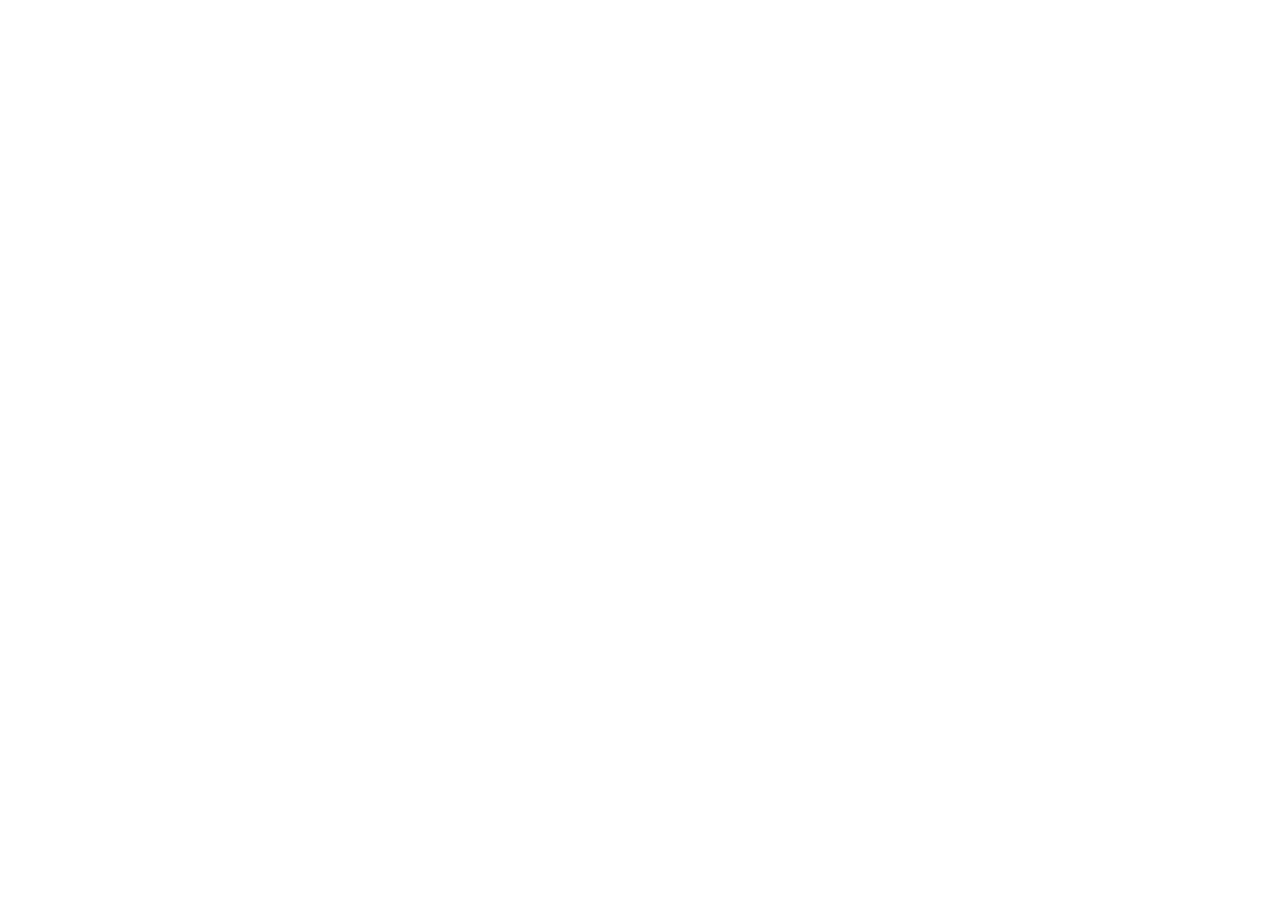
==== index.html @ c6bf1cc6 "Create index.html" ====
<!DOCTYPE html>
<html>
<head>
<meta charset="UTF-8">
<title>NebulaOS</title>
<link rel="stylesheet" href="style.css">
</head>

<body>

<div id="desktop"></div>

<div id="windows"></div>

<div id="taskbar">
<div id="taskbar-apps"></div>
</div>

<script src="os.js"></script>
</body>
</html>
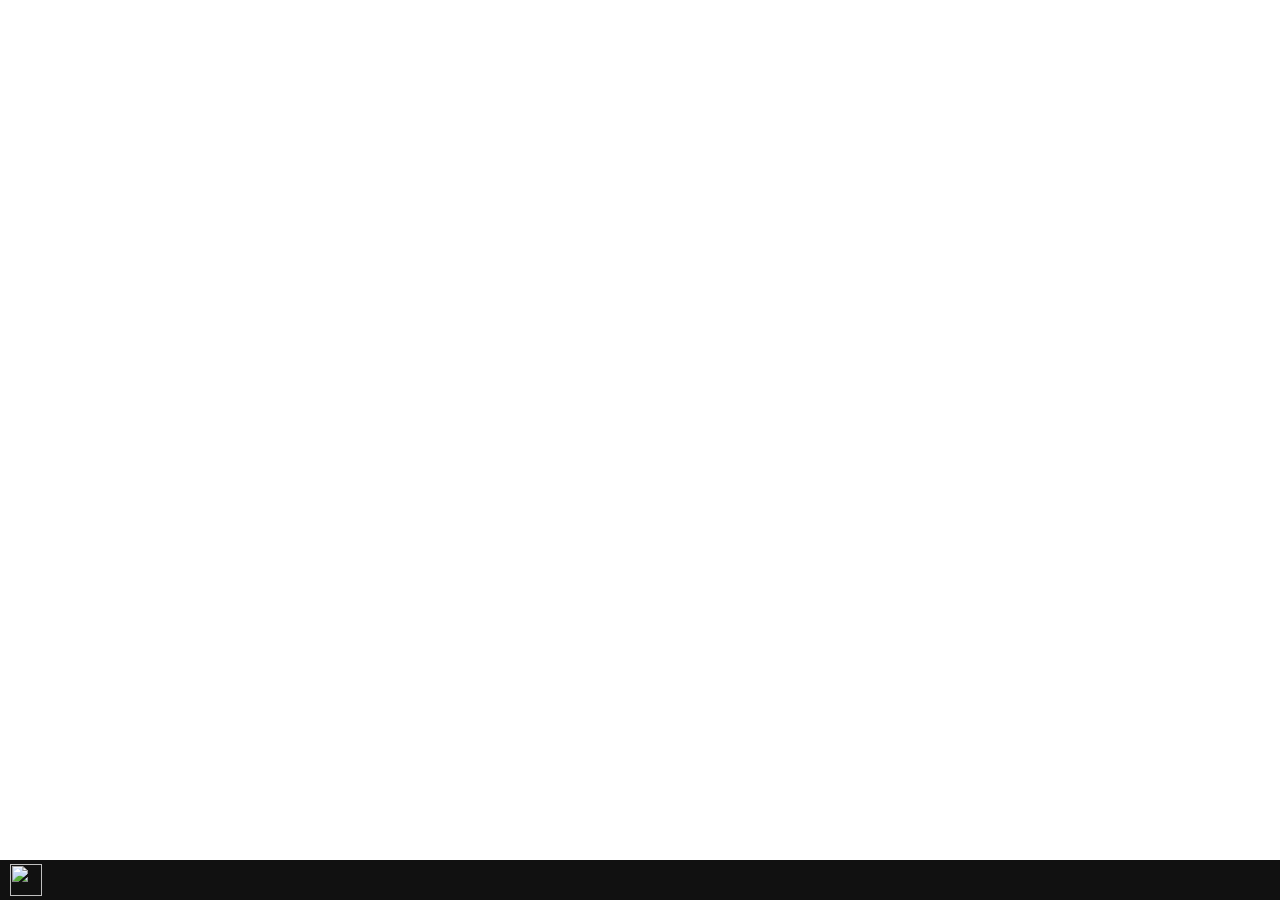
==== commit c08a2bf0: "Update index.html" ====
--- a/index.html
+++ b/index.html
@@ -1,9 +1,12 @@
 <!DOCTYPE html>
 <html>
 <head>
+
 <meta charset="UTF-8">
 <title>NebulaOS</title>
+
 <link rel="stylesheet" href="style.css">
+
 </head>
 
 <body>
@@ -13,9 +16,13 @@
 <div id="windows"></div>
 
 <div id="taskbar">
+
 <div id="taskbar-apps"></div>
+
 </div>
 
+<script src="fs.js"></script>
 <script src="os.js"></script>
+
 </body>
 </html>
--- a/style.css
+++ b/style.css
@@ -0,0 +1,80 @@
+*{
+box-sizing:border-box;
+margin:0;
+padding:0;
+font-family:sans-serif;
+}
+
+body{
+height:100vh;
+overflow:hidden;
+user-select:none;
+}
+
+#desktop{
+position:fixed;
+top:0;
+left:0;
+width:100%;
+height:100%;
+background:url("wallpaper/wallpaper.jpg") center/cover no-repeat;
+}
+
+#windows{
+position:absolute;
+top:0;
+left:0;
+width:100%;
+height:100%;
+pointer-events:none;
+}
+
+.window{
+position:absolute;
+background:white;
+border:1px solid #444;
+box-shadow:0 5px 15px rgba(0,0,0,.3);
+resize:both;
+overflow:hidden;
+pointer-events:auto;
+}
+
+.titlebar{
+height:30px;
+background:#111;
+color:white;
+display:flex;
+align-items:center;
+padding:0 10px;
+cursor:move;
+}
+
+.window iframe{
+width:100%;
+height:calc(100% - 30px);
+border:none;
+}
+
+#taskbar{
+position:fixed;
+bottom:0;
+left:0;
+width:100%;
+height:40px;
+background:#111;
+display:flex;
+align-items:center;
+padding:5px;
+}
+
+.taskbar-item{
+width:32px;
+height:32px;
+margin:0 5px;
+cursor:pointer;
+}
+
+.taskbar-item img{
+width:100%;
+height:100%;
+}
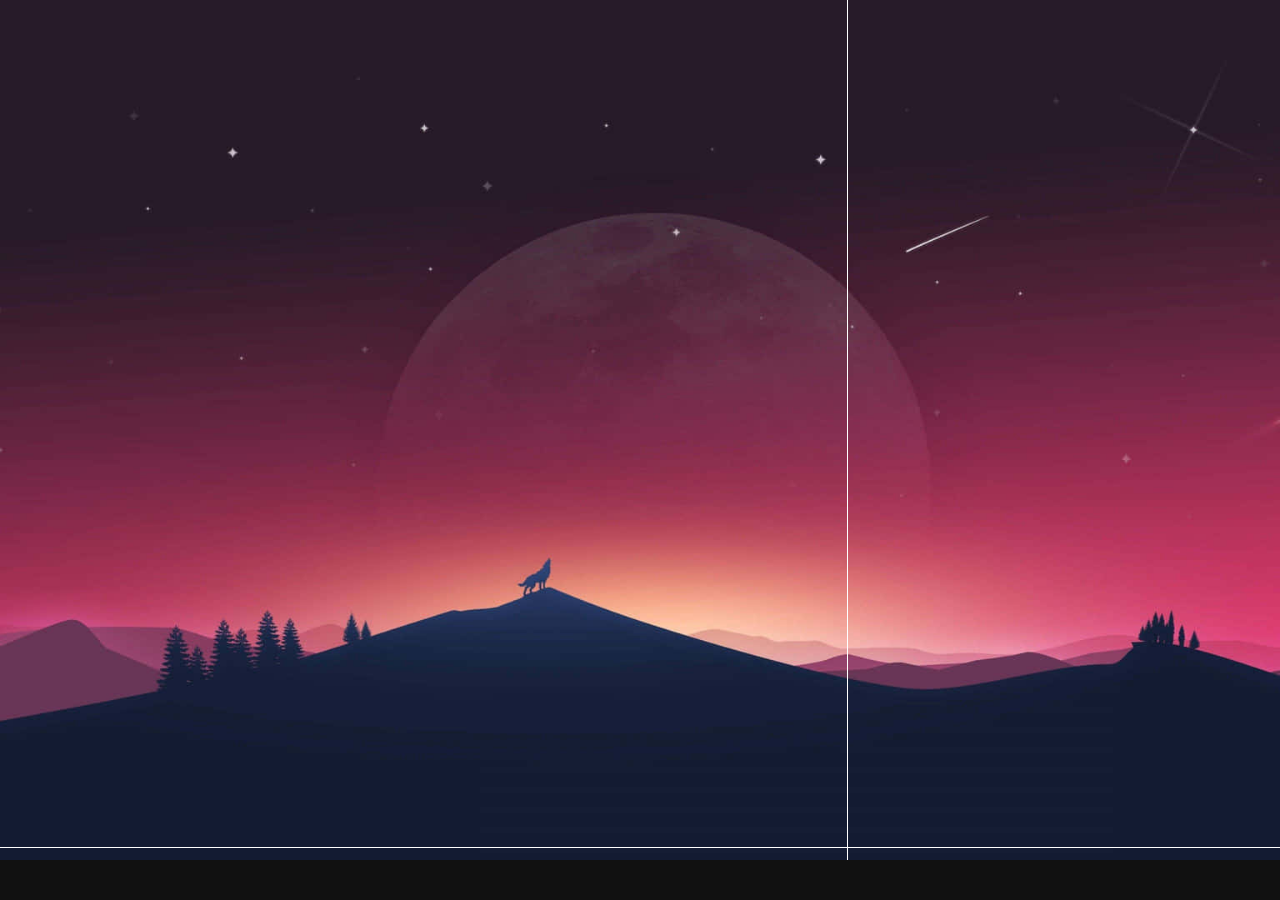
==== commit 69ee260c: "Update index.html" ====
--- a/index.html
+++ b/index.html
@@ -22,6 +22,7 @@
 </div>
 
 <script src="fs.js"></script>
+<script src="nebula-api.js"></script>
 <script src="os.js"></script>
 
 </body>
--- a/style.css
+++ b/style.css
@@ -1,20 +1,18 @@
 *{
-box-sizing:border-box;
 margin:0;
 padding:0;
+box-sizing:border-box;
 font-family:sans-serif;
 }
 
 body{
+overflow:hidden;
 height:100vh;
-overflow:hidden;
 user-select:none;
 }
 
 #desktop{
 position:fixed;
-top:0;
-left:0;
 width:100%;
 height:100%;
 background:url("wallpaper/wallpaper.jpg") center/cover no-repeat;
@@ -22,36 +20,38 @@
 
 #windows{
 position:absolute;
-top:0;
-left:0;
 width:100%;
 height:100%;
-pointer-events:none;
 }
 
 .window{
 position:absolute;
 background:white;
-border:1px solid #444;
-box-shadow:0 5px 15px rgba(0,0,0,.3);
+border:1px solid #333;
+box-shadow:0 10px 25px rgba(0,0,0,.3);
 resize:both;
 overflow:hidden;
-pointer-events:auto;
 }
 
 .titlebar{
-height:30px;
+height:32px;
 background:#111;
 color:white;
 display:flex;
 align-items:center;
+justify-content:space-between;
 padding:0 10px;
 cursor:move;
 }
 
+.window-controls span{
+margin-left:10px;
+cursor:pointer;
+}
+
 .window iframe{
 width:100%;
-height:calc(100% - 30px);
+height:calc(100% - 32px);
 border:none;
 }
 
@@ -59,18 +59,17 @@
 position:fixed;
 bottom:0;
 left:0;
+height:40px;
 width:100%;
-height:40px;
 background:#111;
 display:flex;
 align-items:center;
-padding:5px;
 }
 
 .taskbar-item{
 width:32px;
 height:32px;
-margin:0 5px;
+margin:4px;
 cursor:pointer;
 }
 
